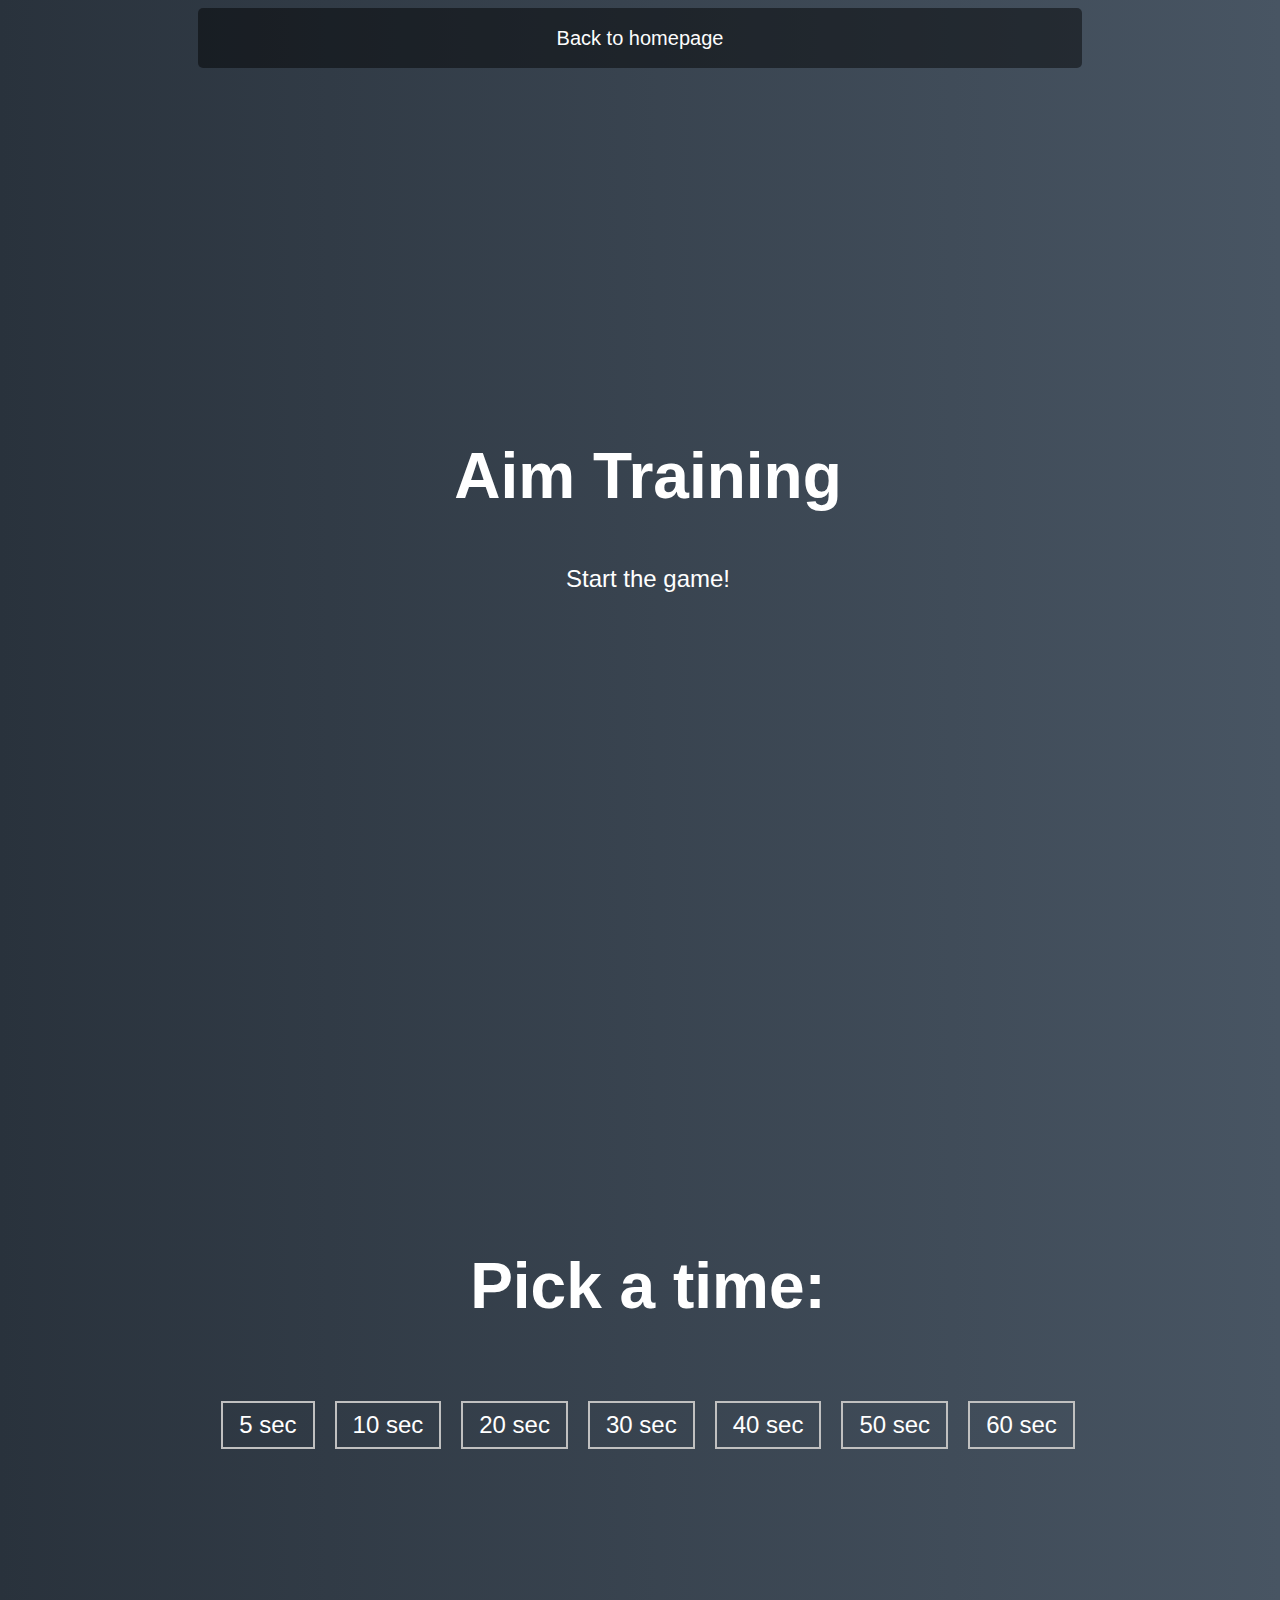
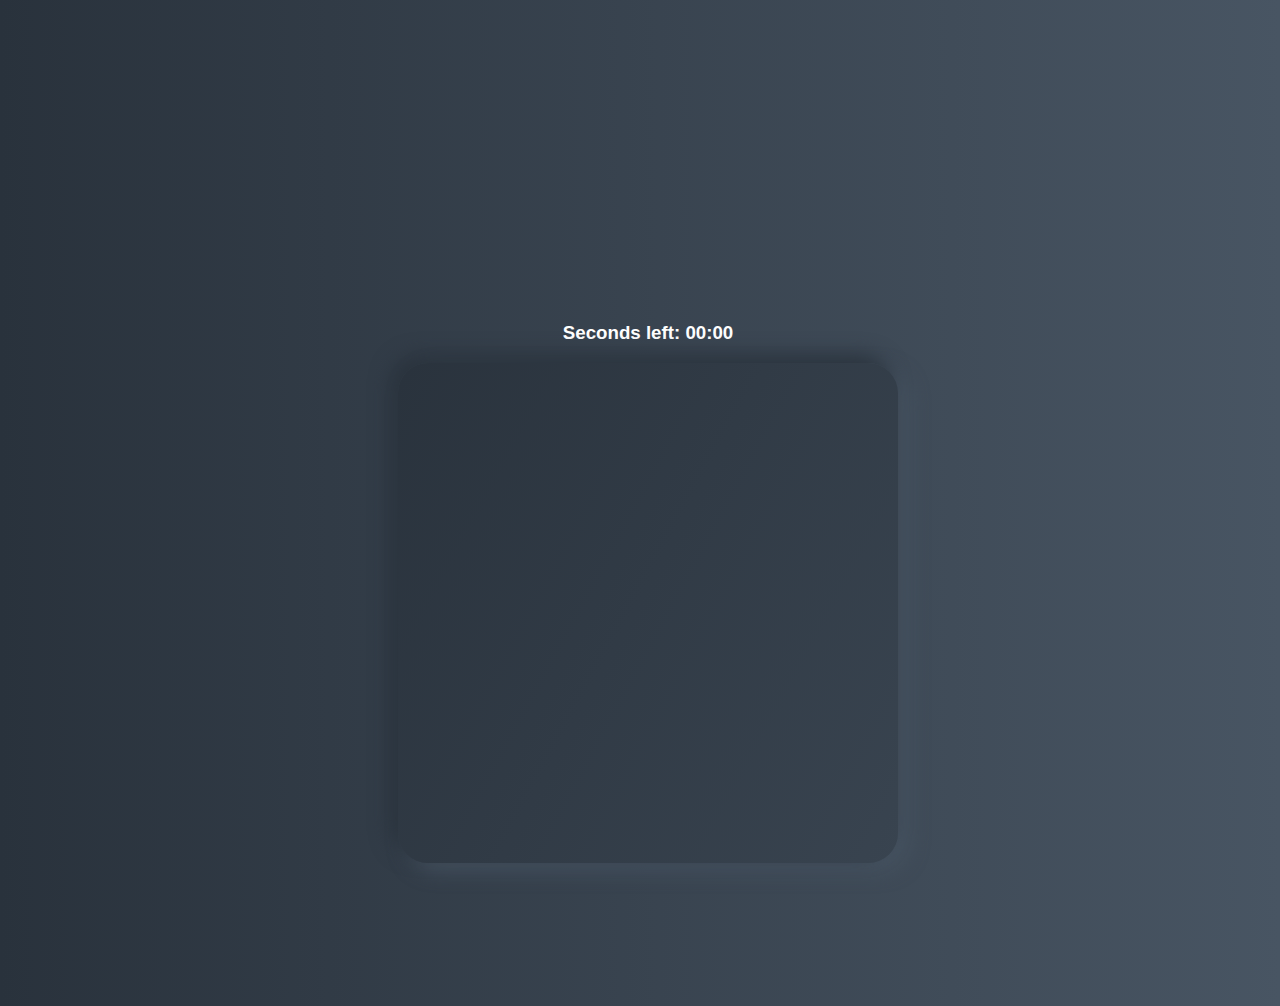
==== aim-trainig/index.html @ a087e03d "Upd+" ====
<!DOCTYPE html>
<html lang="en">
  <head>
    <meta charset="UTF-8" />
    <meta name="viewport" content="width=device-width, initial-scale=1.0" />
    <link rel="stylesheet" href="style.css" />
    <title>Aim Training game</title>
  </head>
  <header>
    <nav class="game-nav">
      <a class="game-link" href="../index.html">Back to homepage</a>
    </nav>
  </header>
  <body>
    <div class="screen">
      <h1>Aim Training</h1>
      <a href="#" class="start" id="start">Start the game!</a>
    </div>

    <div class="screen">
      <h1>Pick a time:</h1>
      <ul class="time-list" id="time-list">
        <li>
          <button class="time-btn" data-time="5">5 sec</button>
        </li>
        <li>
          <button class="time-btn" data-time="10">10 sec</button>
        </li>
        <li>
          <button class="time-btn" data-time="20">20 sec</button>
        </li>
        <li>
          <button class="time-btn" data-time="30">30 sec</button>
        </li>
        <li>
          <button class="time-btn" data-time="40">40 sec</button>
        </li>
        <li>
          <button class="time-btn" data-time="50">50 sec</button>
        </li>
        <li>
          <button class="time-btn" data-time="60">60 sec</button>
        </li>
      </ul>
    </div>

    <div class="screen">
      <h3>Seconds left: <span id="time">00:00</span></h3>
      <div class="board" id="board"></div>
    </div>
    <script src="game.js"></script>
  </body>
</html>
---- aim-trainig/style.css ----
* {
  box-sizing: border-box;
}
body {
  color: #fff;
  font-family: "Khula", sans-serif;
  height: 100vh;
  overflow: hidden;
  margin: 8px;
  text-align: center;
  background: linear-gradient(90deg, #29323c 0%, #485563 100%);
}
h1 {
  line-height: 1.4;
  font-size: 4rem;
}
a {
  color: #fff;
  text-decoration: none;
}
a:hover {
  color: #16d9e3;
}

.game-nav {
  width: 70%;
  height: 60px;
  margin-left: auto;
  margin-right: auto;
  display: flex;
  align-items: center;
  justify-content: center;
  border-radius: 5px;
  background-color: rgba(0, 0, 0, 0.459);
}
.game-link {
  padding: 14px;
  color: rgb(252, 252, 252);
  text-decoration: none;
  font-size: 20px;
  transition: all 250ms ease-in-out;
  border-radius: 10px;
}
.game-link:hover {
  border-radius: 10px;
  background-color: aliceblue;
  color: #1a1a1a;
}

.start {
  font-size: 1.5rem;
}
.screen {
  display: flex;
  flex-direction: column;
  align-items: center;
  justify-content: center;
  height: 94%;
  width: 100vw;
  transition: margin 0.5s ease-out;
}
.screen.up {
  margin-top: -100vh;
}
.time-list {
  display: flex;
  flex-wrap: wrap;
  justify-content: center;
  list-style: none;
  padding: 0;
}
.time-list li {
  margin: 10px;
}
.time-btn {
  background-color: transparent;
  border: 2px solid #c0c0c0;
  color: #fff;
  cursor: pointer;
  font-family: inherit;
  padding: 0.5rem 1rem;
  font-size: 1.5rem;
}
.time-btn:hover {
  border: 2px solid #16d9e3;
  color: #16d9e3;
}
.hide {
  opacity: 0;
}
.primary {
  color: #16d9e3;
}
.board {
  display: flex;
  justify-content: center;
  align-items: center;
  position: relative;
  width: 500px;
  height: 500px;
  background: linear-gradient(118.38deg, #29323c -4.6%, #485563 200.44%);
  box-shadow: -8px -8px 20px #2a333d, 10px 7px 20px #475462;
  border-radius: 30px;
  overflow: hidden;
}
.circle {
  position: absolute;
  border-radius: 50%;
  cursor: pointer;
}
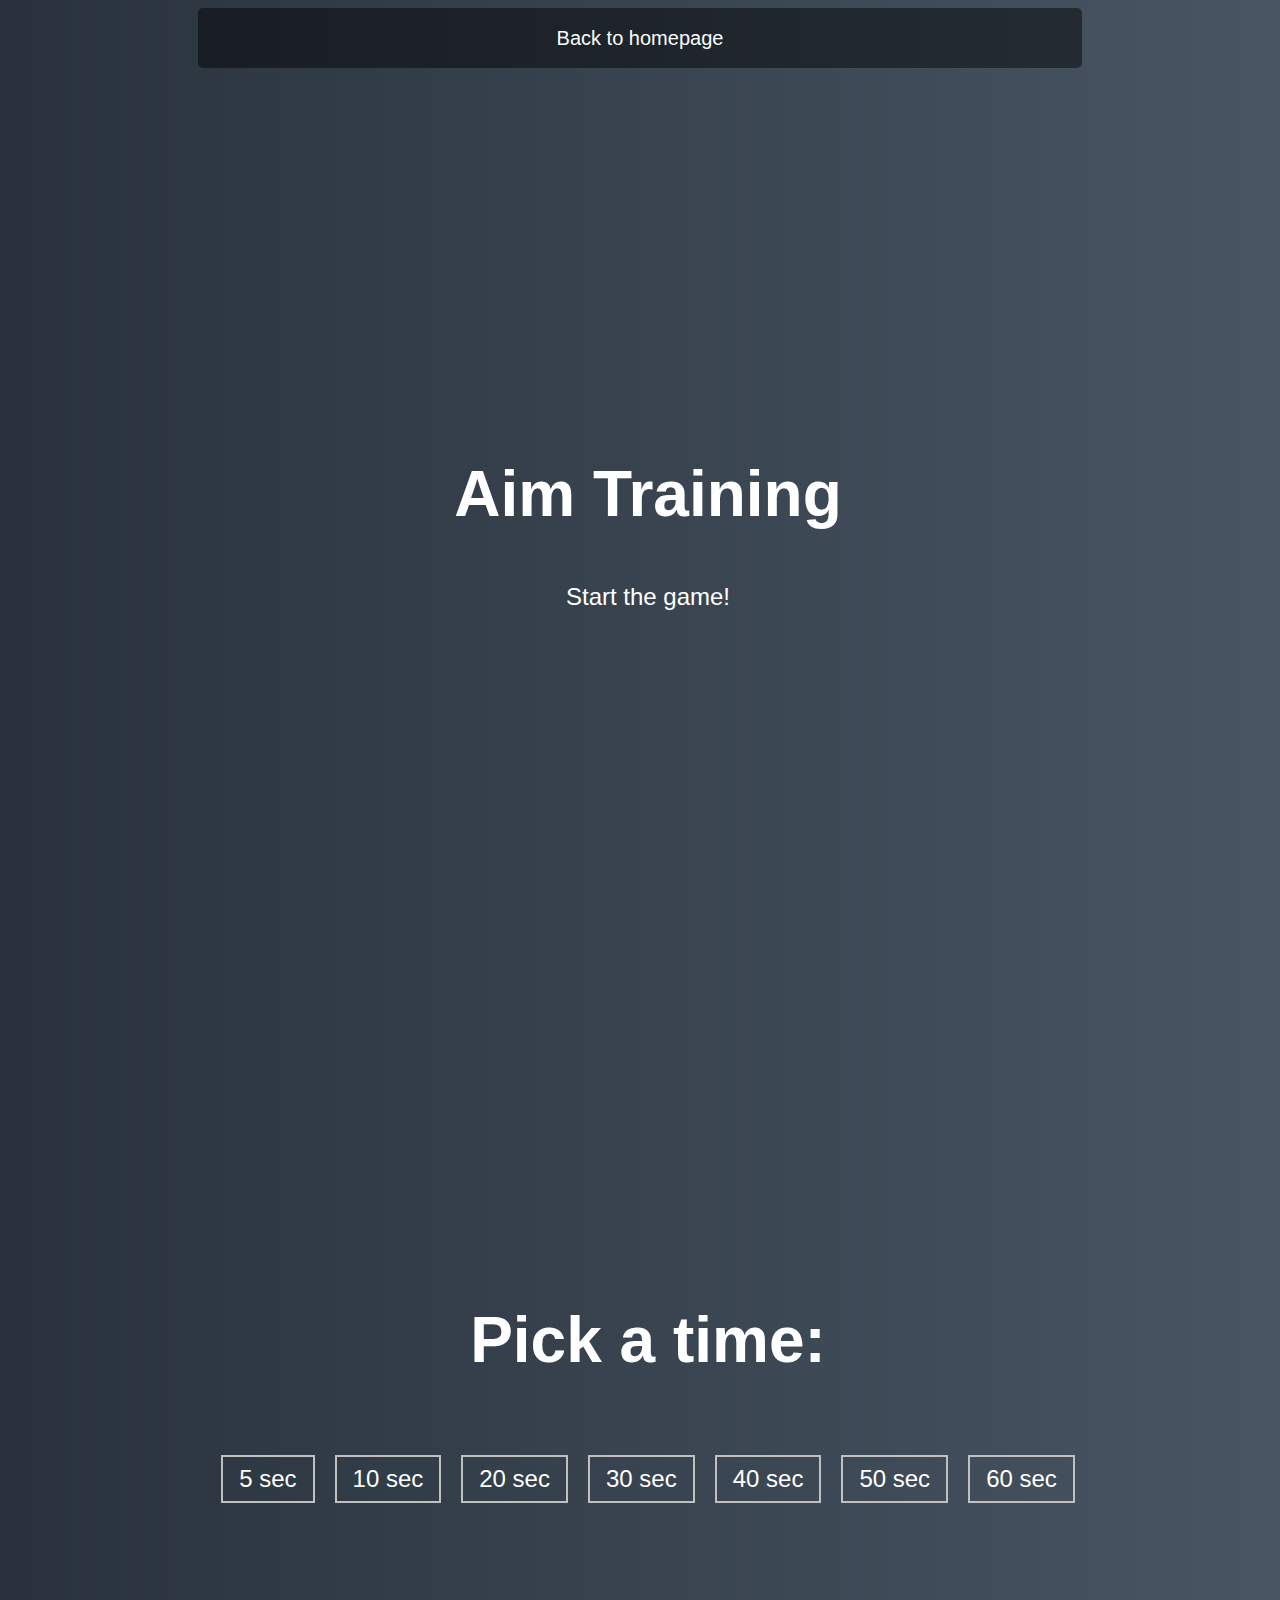
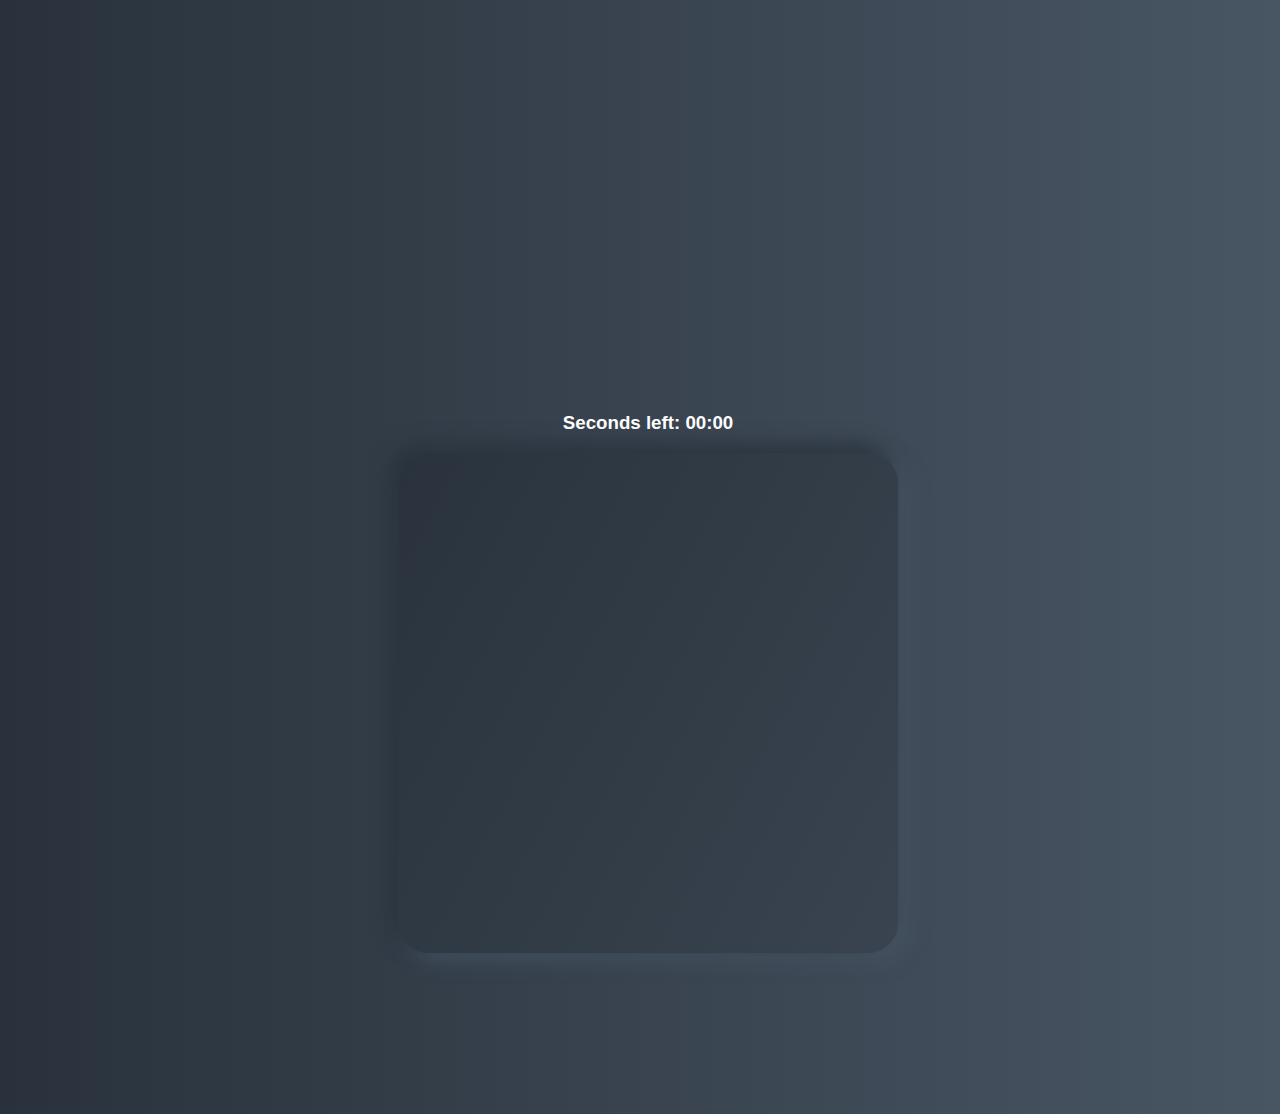
==== commit 6d901400: "upd" ====
--- a/aim-trainig/index.html
+++ b/aim-trainig/index.html
@@ -6,12 +6,13 @@
     <link rel="stylesheet" href="style.css" />
     <title>Aim Training game</title>
   </head>
-  <header>
-    <nav class="game-nav">
-      <a class="game-link" href="../index.html">Back to homepage</a>
-    </nav>
-  </header>
   <body>
+    <header>
+      <nav class="game-nav">
+        <a class="game-link" href="../index.html">Back to homepage</a>
+      </nav>
+    </header>
+
     <div class="screen">
       <h1>Aim Training</h1>
       <a href="#" class="start" id="start">Start the game!</a>
@@ -48,6 +49,6 @@
       <h3>Seconds left: <span id="time">00:00</span></h3>
       <div class="board" id="board"></div>
     </div>
-    <script src="game.js"></script>
+    <script src="./game.js" type="module"></script>
   </body>
 </html>
--- a/aim-trainig/style.css
+++ b/aim-trainig/style.css
@@ -46,7 +46,6 @@
   background-color: aliceblue;
   color: #1a1a1a;
 }
-
 .start {
   font-size: 1.5rem;
 }
@@ -55,7 +54,7 @@
   flex-direction: column;
   align-items: center;
   justify-content: center;
-  height: 94%;
+  height: 98%;
   width: 100vw;
   transition: margin 0.5s ease-out;
 }
